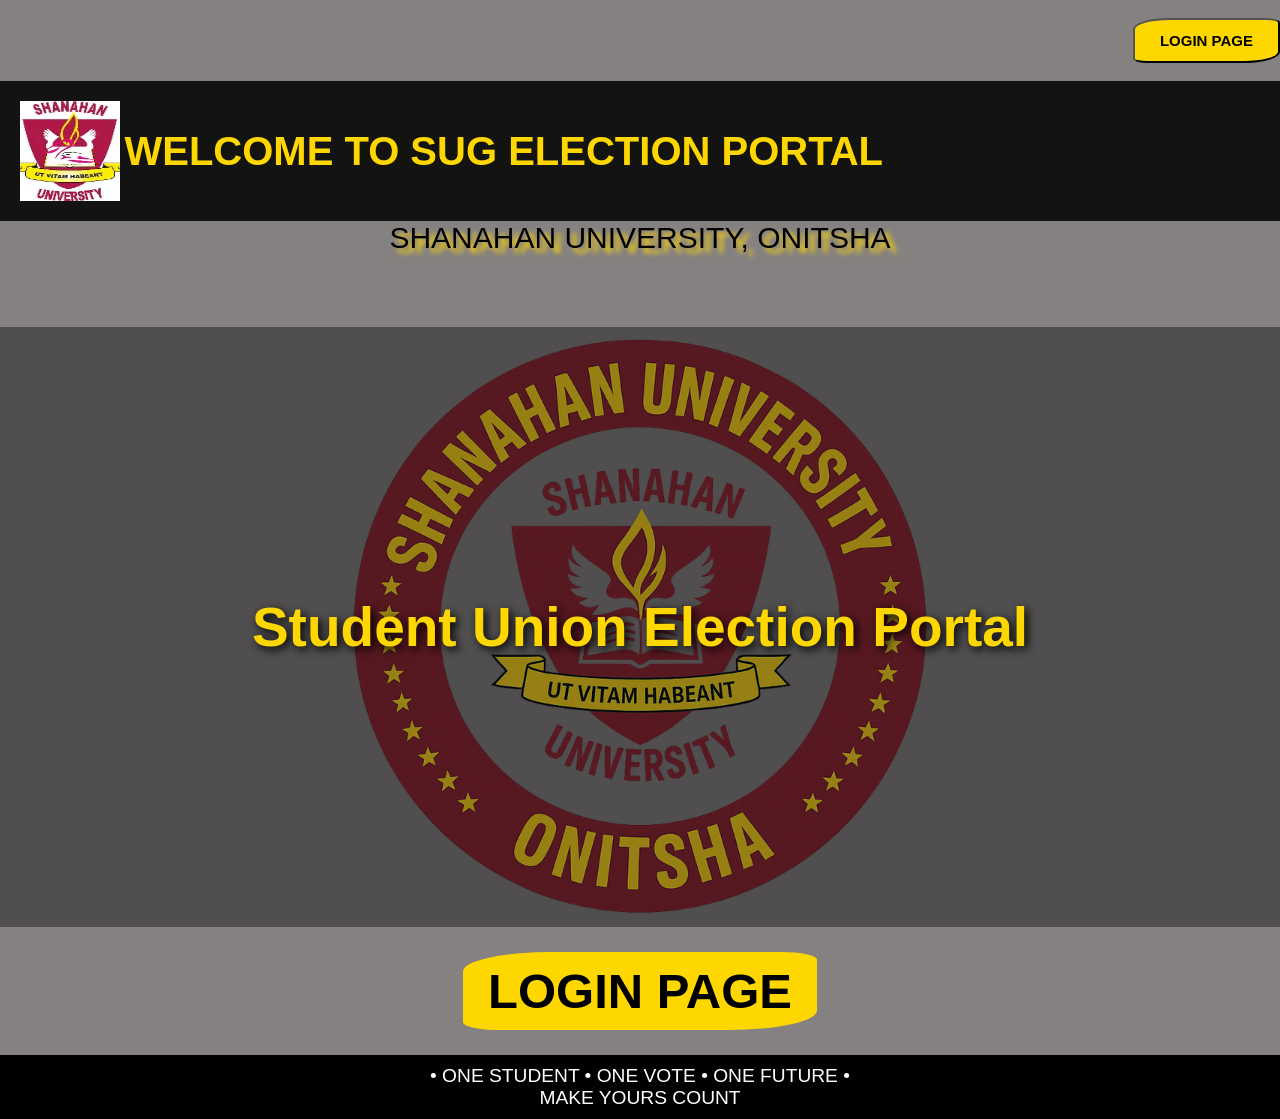
==== index.html @ 0245f7a3 "Renamed welcone.html to index.html" ====
<!DOCTYPE html>
<html lang="en">
<head>
    <meta charset="UTF-8">
    <meta name="viewport" content="width=device-width, initial-scale=1.0">
    <title>welcome page</title>
</head>
<style>
    body{
        background-color: rgb(133, 129, 129);  
    }
button{
    background-color: gold;
     color: black;
        padding: 12px 25px;
        border-radius: 25% 10%;
        font-size: 15px;
        font-weight: bolder;
        cursor: pointer;
        size: 30px;
}
button2{
    background-color: gold;
     color: black;
        padding: 12px 25px;
        border-radius: 25% 10%;
        font-size: 49px;
        font-weight: bolder;
        cursor: pointer;
        size: 50px;
}
    .header{
    display: flex;
    align-items: center;
    background-color: rgb(19,19,18);
    padding: 20px;
}

img{
    width: 100px;
    height: 100px;
}

.scroll{
    overflow: hidden;
    white-space: nowrap;
    flex: 1;
}

.scroll p{
    display: inline-block;
    color: gold;
    font-size: 40px;
    font-weight: bold;

    animation: slide 12s linear infinite;
}

@keyframes slide{

    from{
        transform: translateX(100%);
    }

    to{
        transform: translateX(-100%);
    }

}
.a{
    color: black;
    text-shadow: 6px 5px 5px gold;
    font-size: 30px;
}


*{
    margin:0;
    padding:0;
    box-sizing:border-box;
}

body{
    font-family:Arial, Helvetica, sans-serif;
}

.banner{
    position:relative;
    width:100%;
    height:600px;
    overflow:hidden;
    
}

.banner img{
    width:100%;
    height:100%;
    object-fit:contain;
    align-items: center;
}

.overlay{
    position:absolute;
    top:0;
    left:0;
    width: 100%;
     height:100%;
    background:rgba(0,0,0,0.4);

    display:flex;
    justify-content:center;
    align-items:center;
}

#text{
    color:gold;
    font-size:55px;
    text-align:center;
    text-shadow:3px 3px 10px black;
    transition:opacity 1s ease;
    opacity:1;
    padding:20px;
}
.footer{
    background-color: black;
    padding: 10px;
    color: white;
    font-size: larger;
}
</style>

<body>
    <!-- this is for the login button code--><br>
   <p align="right"> 
    <button onclick="window.location.href='login.html'">
          LOGIN PAGE
    </button>
</p> <br>
<!--this is for the header border-->
    <div class="header">
        <img src="sug logo.webp">&nbsp;
    <div class="scroll">
        <p> WELCOME TO SUG ELECTION PORTAL</p>
    </div>
</div>

<div class="a"><p align="center">SHANAHAN UNIVERSITY, ONITSHA</p></div><br><br><br><br>

<!--this is for the animated banner-->
<div class="banner">

    <img src="SHANAHAN-ROUND-LOGO.png" alt="Background Image">

    <div class="overlay">

        <h1 id="text">
            Student Union Election Portal
        </h1>

    </div>

</div><br><br>

    <p align="center"> 
    <button2 onclick="window.location.href='login.html'">
          LOGIN PAGE
    </button>
</p> <br><br>

        <div class="footer">
<p align="center">
    •	ONE STUDENT
    •	 ONE VOTE 
    •	ONE FUTURE •

    <br> MAKE YOURS COUNT</p>
        </div>

<script>
    const messages = [
    "Student Union Election Portal",
    "Your Voice. Your Vote. Your Future.",
    "Secure • Transparent • Trusted.",
    "Every Vote Counts.",
    "Together We Shape Student Leadership."
];

let current = 0;

const text = document.getElementById("text");

setInterval(function(){

    text.style.opacity = "0";

    setTimeout(function(){

        current++;

        if(current >= messages.length){
            current = 0;
        }

        text.textContent = messages[current];

        text.style.opacity = "1";

    },1000);

},3000);

</script>
</body>
</html>
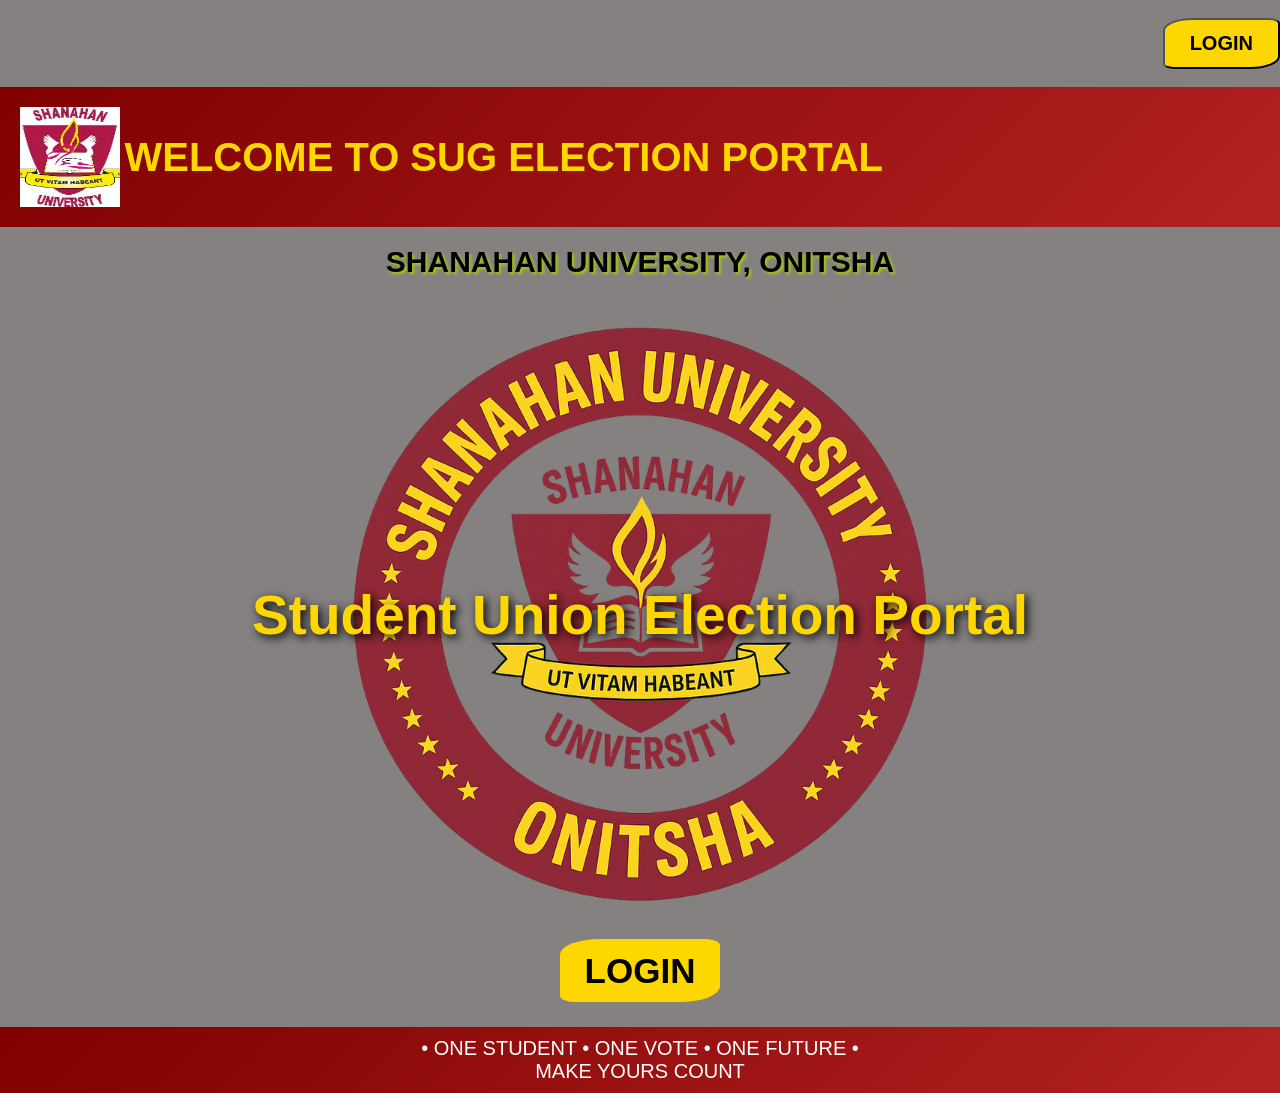
==== commit c40ec528: "added 2 pages" ====
--- a/index.html
+++ b/index.html
@@ -7,32 +7,34 @@
 </head>
 <style>
     body{
-        background-color: rgb(133, 129, 129);  
+        background-color: rgb(133, 129, 129);   
     }
+
 button{
-    background-color: gold;
-     color: black;
+        background-color: gold;
+        color: black;
         padding: 12px 25px;
         border-radius: 25% 10%;
-        font-size: 15px;
+        font-size: 20px;
         font-weight: bolder;
         cursor: pointer;
         size: 30px;
 }
 button2{
-    background-color: gold;
-     color: black;
+        background-color: gold;
+        color: black;
         padding: 12px 25px;
         border-radius: 25% 10%;
-        font-size: 49px;
+        font-size: 35px;
         font-weight: bolder;
         cursor: pointer;
-        size: 50px;
-}
-    .header{
+        size: 40px;
+}
+.header{
     display: flex;
     align-items: center;
-    background-color: rgb(19,19,18);
+    
+    background:linear-gradient(135deg,#800000,#b22222);
     padding: 20px;
 }
 
@@ -69,8 +71,9 @@
 }
 .a{
     color: black;
-    text-shadow: 6px 5px 5px gold;
+    text-shadow: 2px 2px 3px rgb(172, 201, 9);
     font-size: 30px;
+    font-weight: bolder;
 }
 
 
@@ -105,8 +108,6 @@
     left:0;
     width: 100%;
      height:100%;
-    background:rgba(0,0,0,0.4);
-
     display:flex;
     justify-content:center;
     align-items:center;
@@ -122,20 +123,22 @@
     padding:20px;
 }
 .footer{
-    background-color: black;
+    
+    background:linear-gradient(135deg,#800000,#b22222);
     padding: 10px;
     color: white;
-    font-size: larger;
+    font-size: 20px;
 }
 </style>
 
 <body>
-    <!-- this is for the login button code--><br>
+     <!-- this is for the login button code--><br>
    <p align="right"> 
     <button onclick="window.location.href='login.html'">
-          LOGIN PAGE
+          LOGIN 
     </button>
 </p> <br>
+   
 <!--this is for the header border-->
     <div class="header">
         <img src="sug logo.webp">&nbsp;
@@ -143,8 +146,8 @@
         <p> WELCOME TO SUG ELECTION PORTAL</p>
     </div>
 </div>
-
-<div class="a"><p align="center">SHANAHAN UNIVERSITY, ONITSHA</p></div><br><br><br><br>
+<br>
+<div class="a"><p align="center">SHANAHAN UNIVERSITY, ONITSHA</p></div><br><br>
 
 <!--this is for the animated banner-->
 <div class="banner">
@@ -163,7 +166,7 @@
 
     <p align="center"> 
     <button2 onclick="window.location.href='login.html'">
-          LOGIN PAGE
+          LOGIN 
     </button>
 </p> <br><br>
 
@@ -216,5 +219,3 @@
 
 
 
-
-
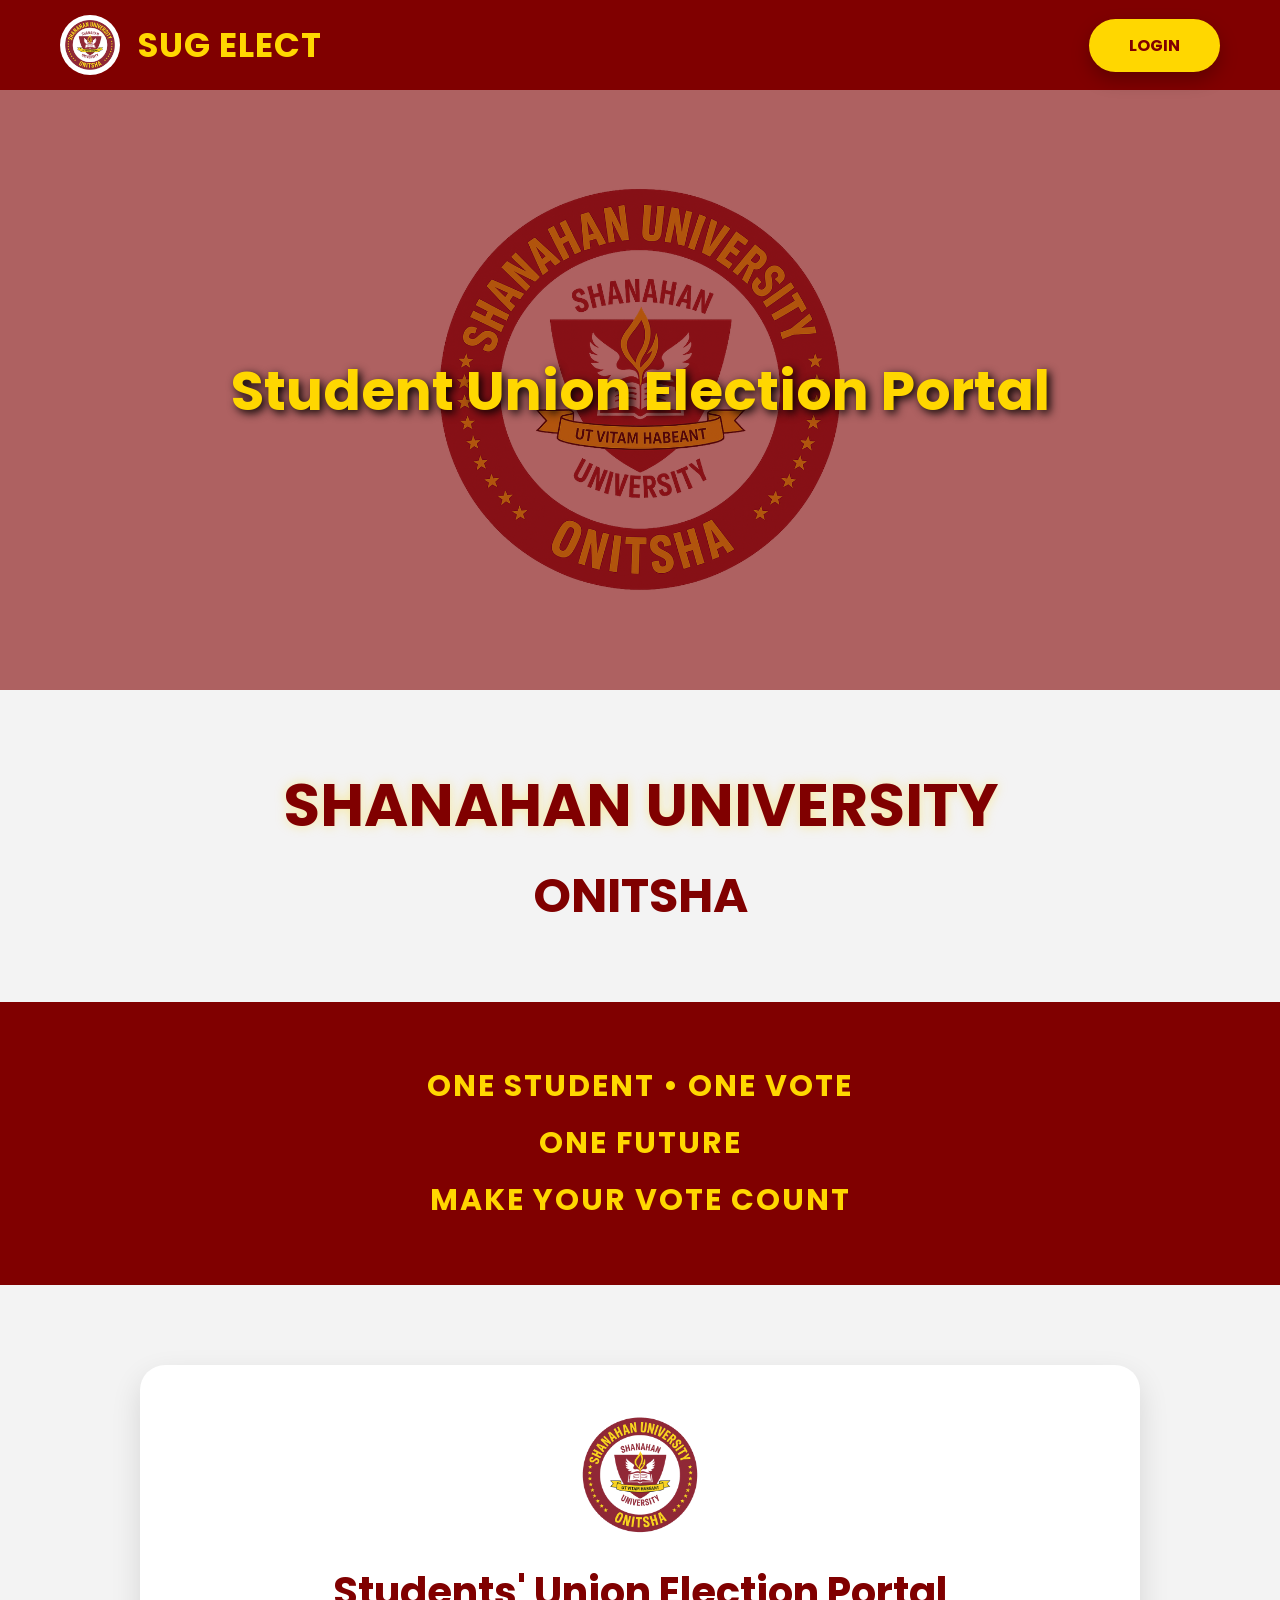
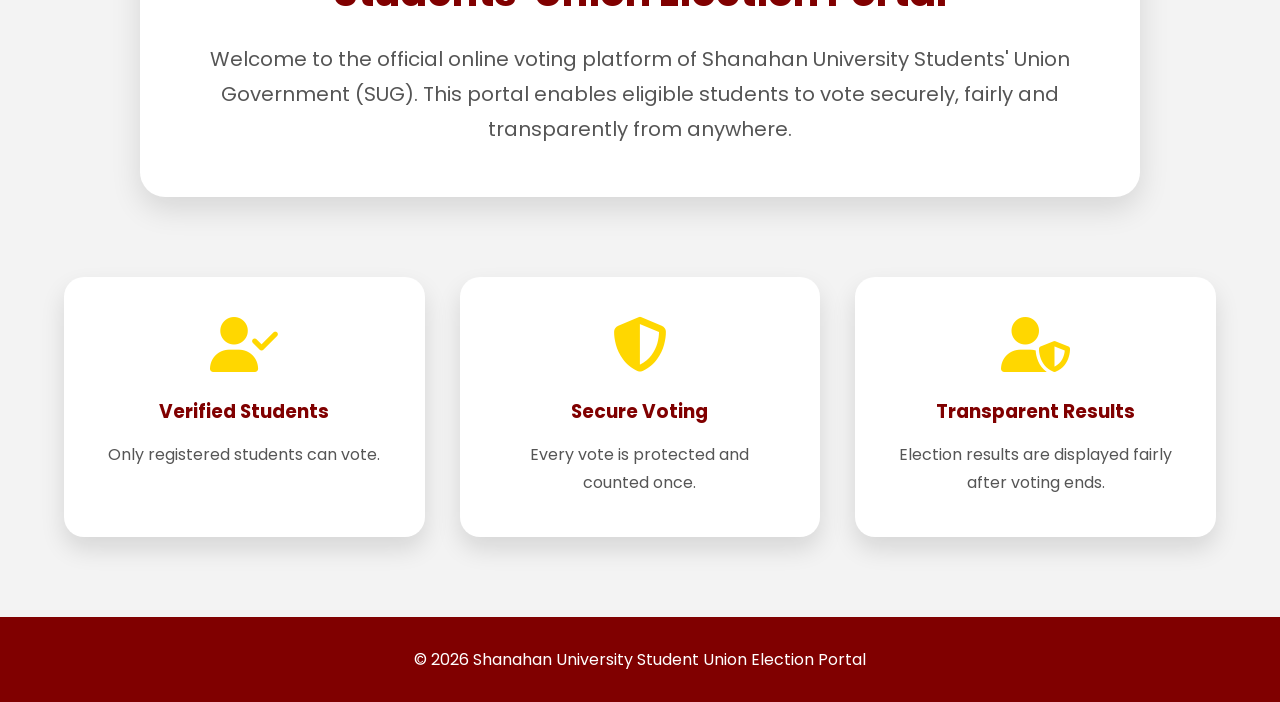
==== commit 8e2bdf66: "adjustments" ====
--- a/index.html
+++ b/index.html
@@ -1,116 +1,152 @@
 <!DOCTYPE html>
 <html lang="en">
+
 <head>
+
     <meta charset="UTF-8">
     <meta name="viewport" content="width=device-width, initial-scale=1.0">
-    <title>welcome page</title>
+
+    <title>Shanahan University Student Union Election</title>
+
+    <link rel="stylesheet" href="welcome.css">
+
+    <link rel="stylesheet"
+    href="https://cdnjs.cloudflare.com/ajax/libs/font-awesome/6.7.2/css/all.min.css">
+
 </head>
+
 <style>
-    body{
-        background-color: rgb(133, 129, 129);   
-    }
-
-button{
-        background-color: gold;
-        color: black;
-        padding: 12px 25px;
-        border-radius: 25% 10%;
-        font-size: 20px;
-        font-weight: bolder;
-        cursor: pointer;
-        size: 30px;
-}
-button2{
-        background-color: gold;
-        color: black;
-        padding: 12px 25px;
-        border-radius: 25% 10%;
-        font-size: 35px;
-        font-weight: bolder;
-        cursor: pointer;
-        size: 40px;
-}
-.header{
-    display: flex;
-    align-items: center;
-    
-    background:linear-gradient(135deg,#800000,#b22222);
-    padding: 20px;
-}
-
-img{
-    width: 100px;
-    height: 100px;
-}
-
-.scroll{
-    overflow: hidden;
-    white-space: nowrap;
-    flex: 1;
-}
-
-.scroll p{
-    display: inline-block;
-    color: gold;
-    font-size: 40px;
-    font-weight: bold;
-
-    animation: slide 12s linear infinite;
-}
-
-@keyframes slide{
-
-    from{
-        transform: translateX(100%);
-    }
-
-    to{
-        transform: translateX(-100%);
-    }
-
-}
-.a{
-    color: black;
-    text-shadow: 2px 2px 3px rgb(172, 201, 9);
-    font-size: 30px;
-    font-weight: bolder;
-}
-
+/*==============================
+        GOOGLE FONT
+===============================*/
+
+@import url('https://fonts.googleapis.com/css2?family=Poppins:wght@300;400;500;600;700&display=swap');
 
 *{
     margin:0;
     padding:0;
     box-sizing:border-box;
+    font-family:'Poppins',sans-serif;
 }
 
 body{
-    font-family:Arial, Helvetica, sans-serif;
-}
-
-.banner{
-    position:relative;
+
+    background:#f3f3f3;
+    color:#800000;
+
+}
+
+/*==============================
+            HEADER
+===============================*/
+
+header{
+
+    width:100%;
+    height:90px;
+
+    background:#800000;
+
+    display:flex;
+    justify-content:space-between;
+    align-items:center;
+
+    padding:0 60px;
+
+    position:sticky;
+    top:0;
+    z-index:1000;
+
+}
+
+.logo-area{
+
+    display:flex;
+    align-items:center;
+    gap:18px;
+
+}
+
+.logo-area img{
+
+    width:60px;
+    height:60px;
+    border-radius:50%;
+    background:white;
+    padding:4px;
+
+}
+
+.logo-area h2{
+
+    color:#FFD700;
+    font-size:34px;
+    letter-spacing:1px;
+
+}
+
+/*==============================
+        LOGIN BUTTON
+===============================*/
+
+.login-btn{
+
+    text-decoration:none;
+
+    background:#FFD700;
+
+    color:#800000;
+
+    padding:14px 40px;
+
+    border-radius:40px;
+
+    font-weight:700;
+
+    transition:.35s;
+
+    box-shadow:0 8px 18px rgba(0,0,0,.25);
+
+}
+
+.login-btn:hover{
+
+    background:white;
+
+    transform:translateY(-4px);
+
+}
+
+/*==============================
+        HERO SECTION
+===============================*/
+
+.hero{
+
     width:100%;
     height:600px;
-    overflow:hidden;
-    
-}
-
-.banner img{
+
+    background:url("SHANAHAN-ROUND-LOGO.png") center/420px no-repeat;
+
+    position:relative;
+
+}
+
+.overlay{
+
     width:100%;
     height:100%;
-    object-fit:contain;
-    align-items: center;
-}
-
-.overlay{
-    position:absolute;
-    top:0;
-    left:0;
-    width: 100%;
-     height:100%;
+
+    background:rgba(128,0,0,.60);
+
     display:flex;
+    flex-direction:column;
+
     justify-content:center;
     align-items:center;
+
+    text-align:center;
+
 }
 
 #text{
@@ -122,64 +158,737 @@
     opacity:1;
     padding:20px;
 }
-.footer{
-    
-    background:linear-gradient(135deg,#800000,#b22222);
-    padding: 10px;
-    color: white;
-    font-size: 20px;
-}
+
+
+
+/*==============================
+       UNIVERSITY
+===============================*/
+
+.university{
+
+    padding:70px 20px;
+
+    text-align:center;
+
+}
+
+.university h1{
+
+    font-size:60px;
+
+    color:#800000;
+
+    text-shadow:0 0 12px rgba(255,215,0,.35);
+
+}
+
+.university h2{
+
+    font-size:48px;
+
+    margin-top:10px;
+
+    color:#800000;
+
+}
+
+/*==============================
+            MOTTO
+===============================*/
+
+.motto{
+
+    background:#800000;
+
+    color:#FFD700;
+
+    padding:50px;
+
+    text-align:center;
+
+}
+
+.motto h2{
+
+    margin:12px 0;
+
+    font-size:30px;
+
+    letter-spacing:2px;
+
+}
+
+/*==============================
+            ABOUT
+===============================*/
+
+.about{
+
+    width:90%;
+
+    max-width:1000px;
+
+    margin:80px auto;
+
+    background:white;
+
+    border-radius:25px;
+
+    padding:50px;
+
+    text-align:center;
+
+    box-shadow:0 12px 30px rgba(0,0,0,.12);
+
+}
+
+.about img{
+
+    width:120px;
+
+    margin-bottom:20px;
+
+}
+
+.about h2{
+
+    color:#800000;
+
+    margin-bottom:20px;
+
+    font-size:40px;
+
+}
+
+.about p{
+
+    font-size:20px;
+
+    line-height:35px;
+
+    color:#555;
+
+}
+
+/*==============================
+        FEATURE CARDS
+===============================*/
+
+.features{
+
+    width:90%;
+
+    max-width:1200px;
+
+    margin:80px auto;
+
+    display:grid;
+
+    grid-template-columns:repeat(3,1fr);
+
+    gap:35px;
+
+}
+
+.card{
+
+    background:white;
+
+    border-radius:20px;
+
+    padding:40px;
+
+    text-align:center;
+
+    transition:.35s;
+
+    box-shadow:0 12px 25px rgba(0,0,0,.12);
+
+}
+
+.card:hover{
+
+    transform:translateY(-12px);
+
+}
+
+.card i{
+
+    font-size:55px;
+
+    color:#FFD700;
+
+    margin-bottom:25px;
+
+}
+
+.card h3{
+
+    color:#800000;
+
+    margin-bottom:15px;
+
+}
+
+.card p{
+
+    color:#555;
+
+    line-height:28px;
+
+}
+
+/*==============================
+            FOOTER
+===============================*/
+
+footer{
+
+    background:#800000;
+
+    color:white;
+
+    text-align:center;
+
+    padding:30px;
+
+    margin-top:60px;
+
+
+
+}
+
+
+
+
+
+/*==================================
+        TABLET RESPONSIVE
+==================================*/
+
+@media (max-width:992px){
+
+header{
+
+    padding:0 30px;
+
+}
+
+.logo-area h2{
+
+    font-size:28px;
+
+}
+
+.login-btn{
+
+    padding:12px 30px;
+
+}
+
+.overlay h1{
+
+    font-size:55px;
+
+}
+
+.overlay p{
+
+    font-size:22px;
+
+}
+
+.university h1{
+
+    font-size:45px;
+
+}
+
+.university h2{
+
+    font-size:35px;
+
+}
+
+.features{
+
+    grid-template-columns:repeat(2,1fr);
+
+}
+
+}
+
+
+
+
+
+
+/*==================================
+        MOBILE RESPONSIVE
+==================================*/
+
+@media (max-width:768px){
+
+header{
+
+    flex-direction:column;
+
+    height:auto;
+
+    padding:20px;
+
+    gap:20px;
+
+}
+
+.logo-area{
+
+    flex-direction:column;
+
+    text-align:center;
+
+}
+
+.logo-area h2{
+
+    font-size:30px;
+
+}
+
+.login-btn{
+
+    width:100%;
+
+    text-align:center;
+
+}
+
+.hero{
+
+    height:450px;
+
+    background-size:250px;
+
+}
+
+.overlay h1{
+
+    font-size:42px;
+
+    padding:0 15px;
+
+}
+
+.overlay p{
+
+    font-size:18px;
+
+}
+
+.university{
+
+    padding:50px 20px;
+
+}
+
+.university h1{
+
+    font-size:36px;
+
+}
+
+.university h2{
+
+    font-size:28px;
+
+}
+
+.motto{
+
+    padding:35px 20px;
+
+}
+
+.motto h2{
+
+    font-size:22px;
+
+}
+
+.about{
+
+    width:95%;
+
+    padding:35px 20px;
+
+}
+
+.about img{
+
+    width:90px;
+
+}
+
+.about h2{
+
+    font-size:28px;
+
+}
+
+.about p{
+
+    font-size:17px;
+
+    line-height:30px;
+
+}
+
+.features{
+
+    grid-template-columns:1fr;
+
+}
+
+.card{
+
+    padding:35px 25px;
+
+}
+
+footer{
+
+    font-size:15px;
+
+}
+
+}
+
+
+
+
+
+
+/*==================================
+      SMALL SCREEN DEVICES
+==================================*/
+
+@media (max-width:480px){
+
+.overlay h1{
+
+    font-size:34px;
+
+}
+
+.overlay p{
+
+    font-size:16px;
+
+}
+
+.logo-area h2{
+
+    font-size:25px;
+
+}
+
+.login-btn{
+
+    padding:12px;
+
+    font-size:15px;
+
+}
+
+.university h1{
+
+    font-size:28px;
+
+}
+
+.university h2{
+
+    font-size:22px;
+
+}
+
+.motto h2{
+
+    font-size:18px;
+
+}
+
+.about h2{
+
+    font-size:24px;
+
+}
+
+.about p{
+
+    font-size:15px;
+
+}
+
+.card h3{
+
+    font-size:20px;
+
+}
+
+.card p{
+
+    font-size:15px;
+
+}
+
+}
+
+
 </style>
-
 <body>
-     <!-- this is for the login button code--><br>
-   <p align="right"> 
-    <button onclick="window.location.href='login.html'">
-          LOGIN 
-    </button>
-</p> <br>
-   
-<!--this is for the header border-->
-    <div class="header">
-        <img src="sug logo.webp">&nbsp;
-    <div class="scroll">
-        <p> WELCOME TO SUG ELECTION PORTAL</p>
+
+<!-- ================= HEADER ================= -->
+
+<header>
+
+    <div class="logo-area">
+
+        <img src="SHANAHAN-ROUND-LOGO.png" alt="SUG Logo">
+
+        <h2>SUG ELECT</h2>
+
     </div>
-</div>
-<br>
-<div class="a"><p align="center">SHANAHAN UNIVERSITY, ONITSHA</p></div><br><br>
-
-<!--this is for the animated banner-->
-<div class="banner">
-
-    <img src="SHANAHAN-ROUND-LOGO.png" alt="Background Image">
+
+    <a href="login.html" class="login-btn">
+
+        LOGIN 
+
+    </a>
+
+</header>
+
+
+<!-- ================= HERO SECTION ================= -->
+
+<section class="hero">
 
     <div class="overlay">
 
-        <h1 id="text">
-            Student Union Election Portal
-        </h1>
-
+        <h1 id="text">Student Union Election Portal</h1>
+
+        
     </div>
 
-</div><br><br>
-
-    <p align="center"> 
-    <button2 onclick="window.location.href='login.html'">
-          LOGIN 
-    </button>
-</p> <br><br>
-
-        <div class="footer">
-<p align="center">
-    •	ONE STUDENT
-    •	 ONE VOTE 
-    •	ONE FUTURE •
-
-    <br> MAKE YOURS COUNT</p>
-        </div>
+</section>
+
+
+<!-- ================= UNIVERSITY ================= -->
+
+<section class="university">
+
+    <h1>
+
+        SHANAHAN UNIVERSITY
+
+    </h1>
+
+    <h2>
+
+        ONITSHA
+
+    </h2>
+
+</section>
+
+
+<!-- ================= MOTTO ================= -->
+
+<section class="motto">
+
+    <h2>
+
+        ONE STUDENT • ONE VOTE
+
+    </h2>
+
+    <h2>
+
+        ONE FUTURE
+
+    </h2>
+
+    <h2>
+
+        MAKE YOUR VOTE COUNT
+
+    </h2>
+
+</section>
+
+
+<!-- ================= ABOUT ================= -->
+
+<section class="about">
+
+    <img src="SHANAHAN-ROUND-LOGO.png" alt="Logo">
+
+    <h2>
+
+        Students' Union Election Portal
+
+    </h2>
+
+    <p>
+
+        Welcome to the official online voting platform of Shanahan University Students' Union Government (SUG).
+
+        This portal enables eligible students to vote securely, fairly and transparently from anywhere.
+
+    </p>
+
+</section>
+
+
+<!-- ================= FEATURES ================= -->
+
+<section class="features">
+
+    <div class="card">
+
+        <i class="fa-solid fa-user-check"></i>
+
+        <h3>Verified Students</h3>
+
+        <p>
+
+            Only registered students can vote.
+
+        </p>
+
+    </div>
+
+    <div class="card">
+
+        <i class="fa-solid fa-shield-halved"></i>
+
+        <h3>Secure Voting</h3>
+
+        <p>
+
+            Every vote is protected and counted once.
+
+        </p>
+
+    </div>
+
+    <div class="card">
+
+        <i class="fa-solid fa-user-shield"></i>
+
+        <h3>Transparent Results</h3>
+
+        <p>
+
+            Election results are displayed fairly after voting ends.
+
+        </p>
+
+    </div>
+
+</section>
+
+
+<!-- ================= FOOTER ================= -->
+
+<footer>
+
+    <p>
+
+        © 2026 Shanahan University Student Union Election Portal
+
+    </p>
+
+</footer>
 
 <script>
+
+//======================================
+// PAGE LOADED ANIMATION
+//======================================
+
+window.addEventListener("load", () => {
+
+    document.body.style.opacity = "1";
+
+});
+
+
+//======================================
+// SMOOTH SCROLL
+//======================================
+
+document.querySelectorAll('a[href^="#"]').forEach(anchor => {
+
+    anchor.addEventListener("click", function(e){
+
+        e.preventDefault();
+
+        document.querySelector(this.getAttribute("href")).scrollIntoView({
+
+            behavior:"smooth"
+
+        });
+
+    });
+
+});
+
+
+//======================================
+// LOGIN BUTTON EFFECT
+//======================================
+
+const loginButton = document.querySelector(".login-btn");
+
+loginButton.addEventListener("mouseenter", () => {
+
+    loginButton.style.transform = "translateY(-4px) scale(1.05)";
+
+});
+
+loginButton.addEventListener("mouseleave", () => {
+
+    loginButton.style.transform = "translateY(0) scale(1)";
+
+});
+
+
+//======================================
+// FEATURE CARD ANIMATION
+//======================================
+
+const cards = document.querySelectorAll(".card");
+
+cards.forEach(card => {
+
+    card.addEventListener("mouseenter", () => {
+
+        card.style.transform = "translateY(-10px)";
+
+    });
+
+    card.addEventListener("mouseleave", () => {
+
+        card.style.transform = "translateY(0px)";
+
+    });
+
+});
+
+
+
     const messages = [
     "Student Union Election Portal",
     "Your Voice. Your Vote. Your Future.",
@@ -213,9 +922,7 @@
 },3000);
 
 </script>
+
 </body>
+
 </html>
-
-
-
-
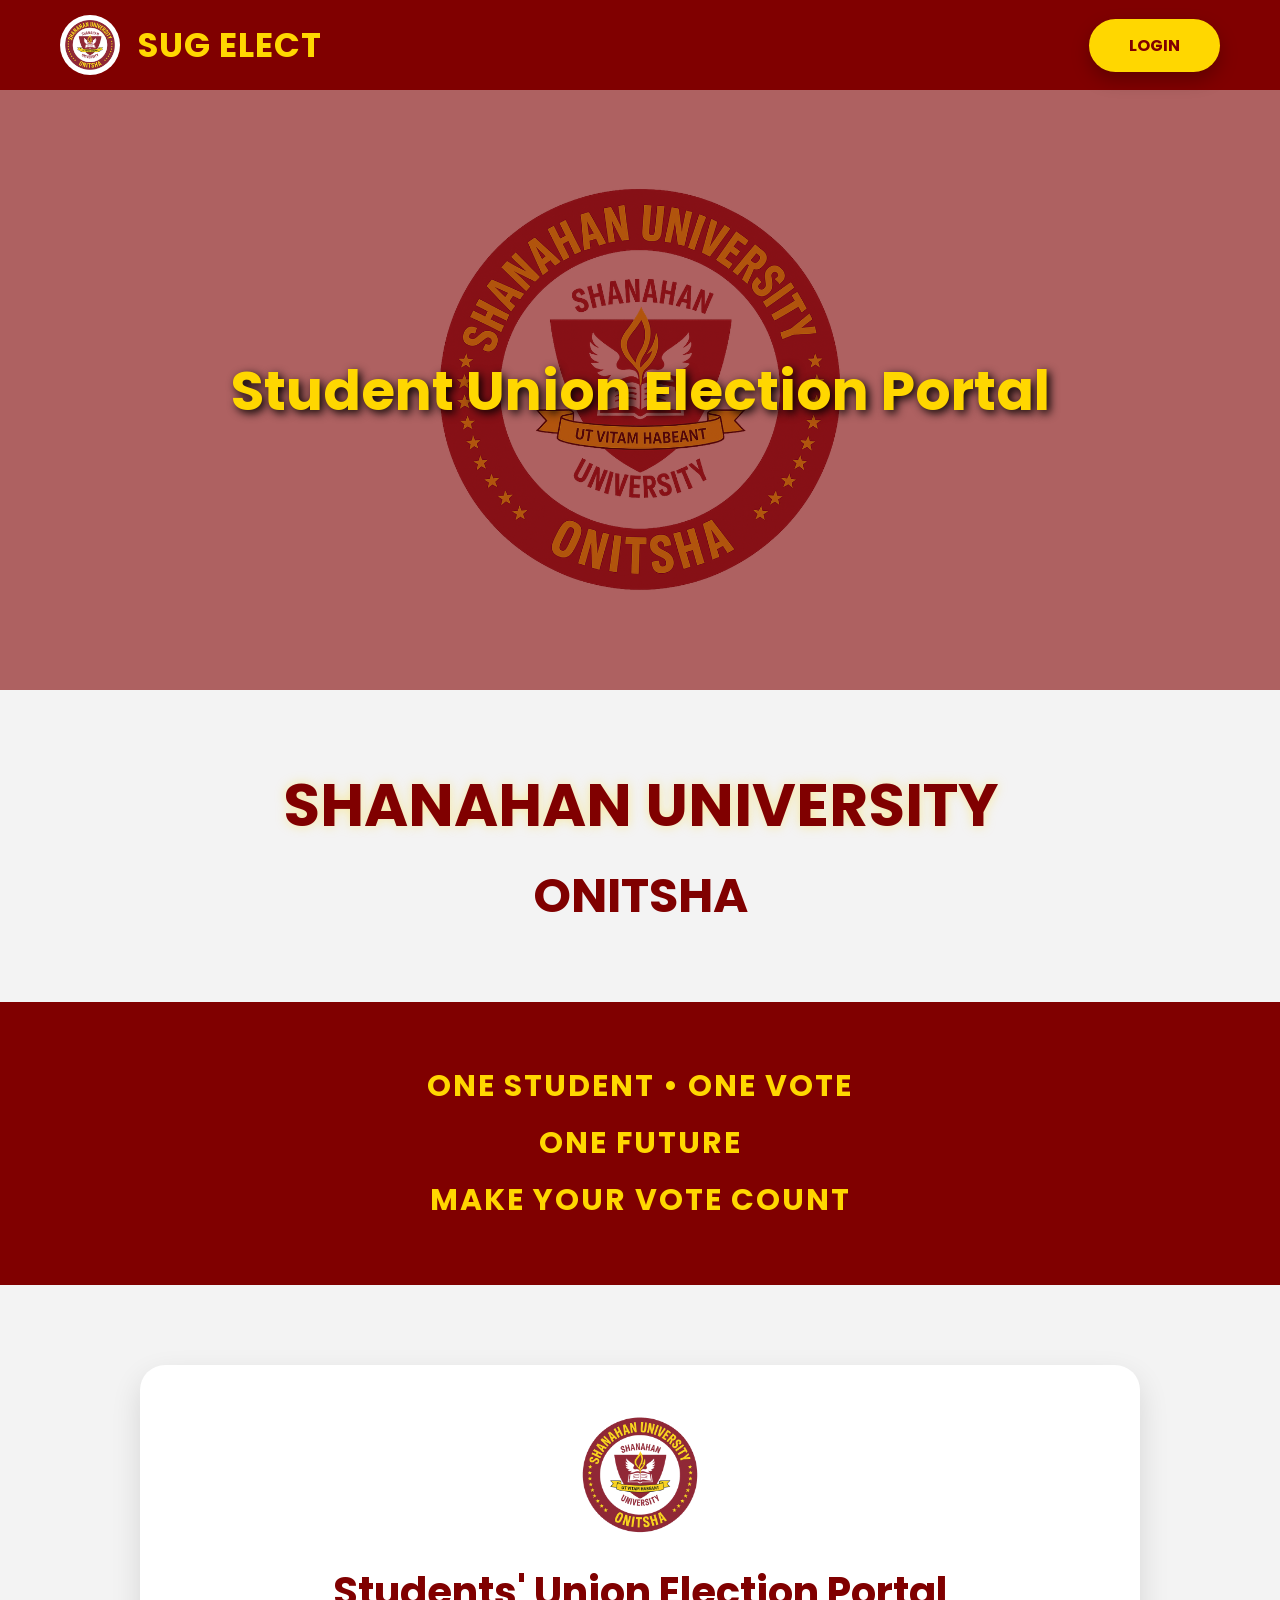
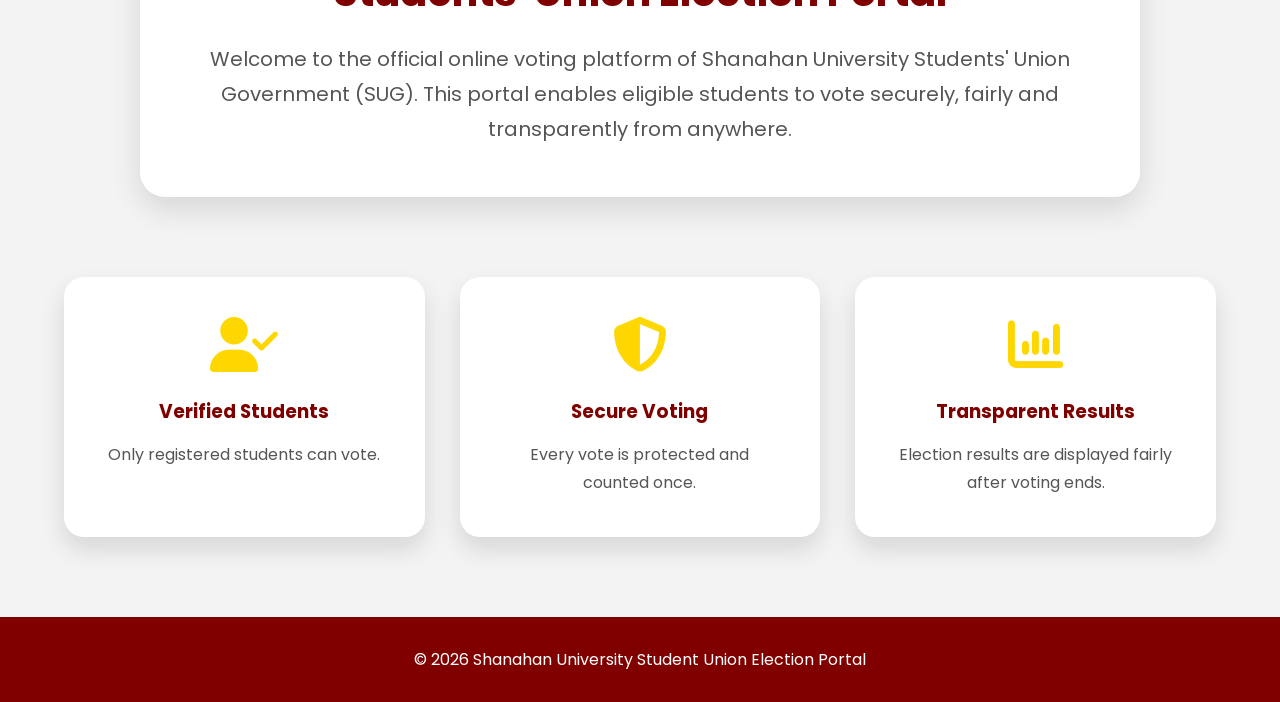
==== commit 99231376: "commit" ====
--- a/index.html
+++ b/index.html
@@ -785,7 +785,7 @@
 
     <div class="card">
 
-        <i class="fa-solid fa-user-shield"></i>
+        <i class="fa-solid fa-chart-column"></i>
 
         <h3>Transparent Results</h3>
 
